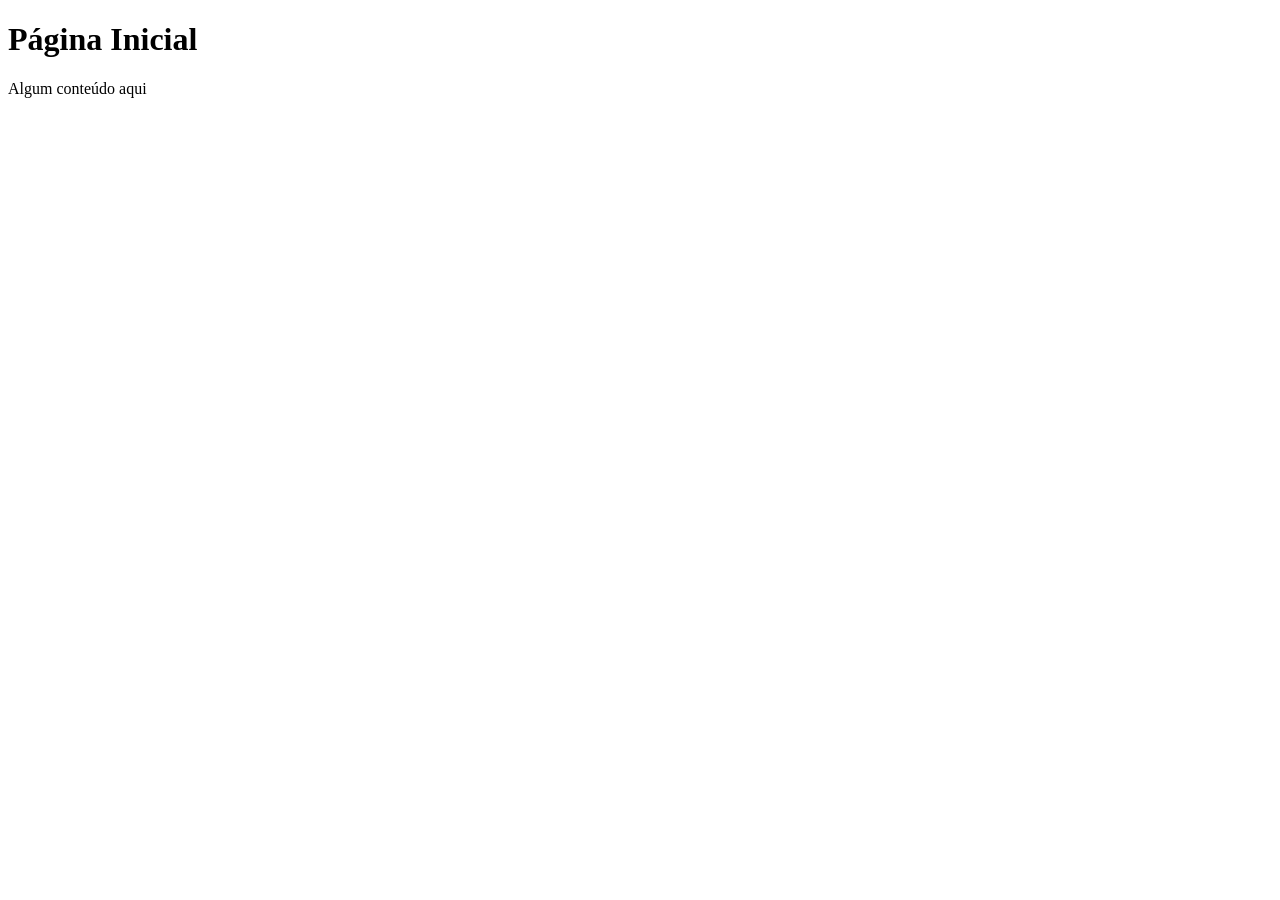
==== Projeto_Bimestral/index.html @ c1eeadff "created projeto_bimestral" ====
<!DOCTYPE html>
<html lang="en">
<head>
    <meta charset="UTF-8">
    <meta http-equiv="X-UA-Compatible" content="IE=edge">
    <meta name="viewport" content="width=device-width, initial-scale=1.0">
    <title>Página Inicial</title>
</head>
<body>
    <h1> Página Inicial </h1>

    <p>Algum conteúdo aqui</p>
</body>
</html>
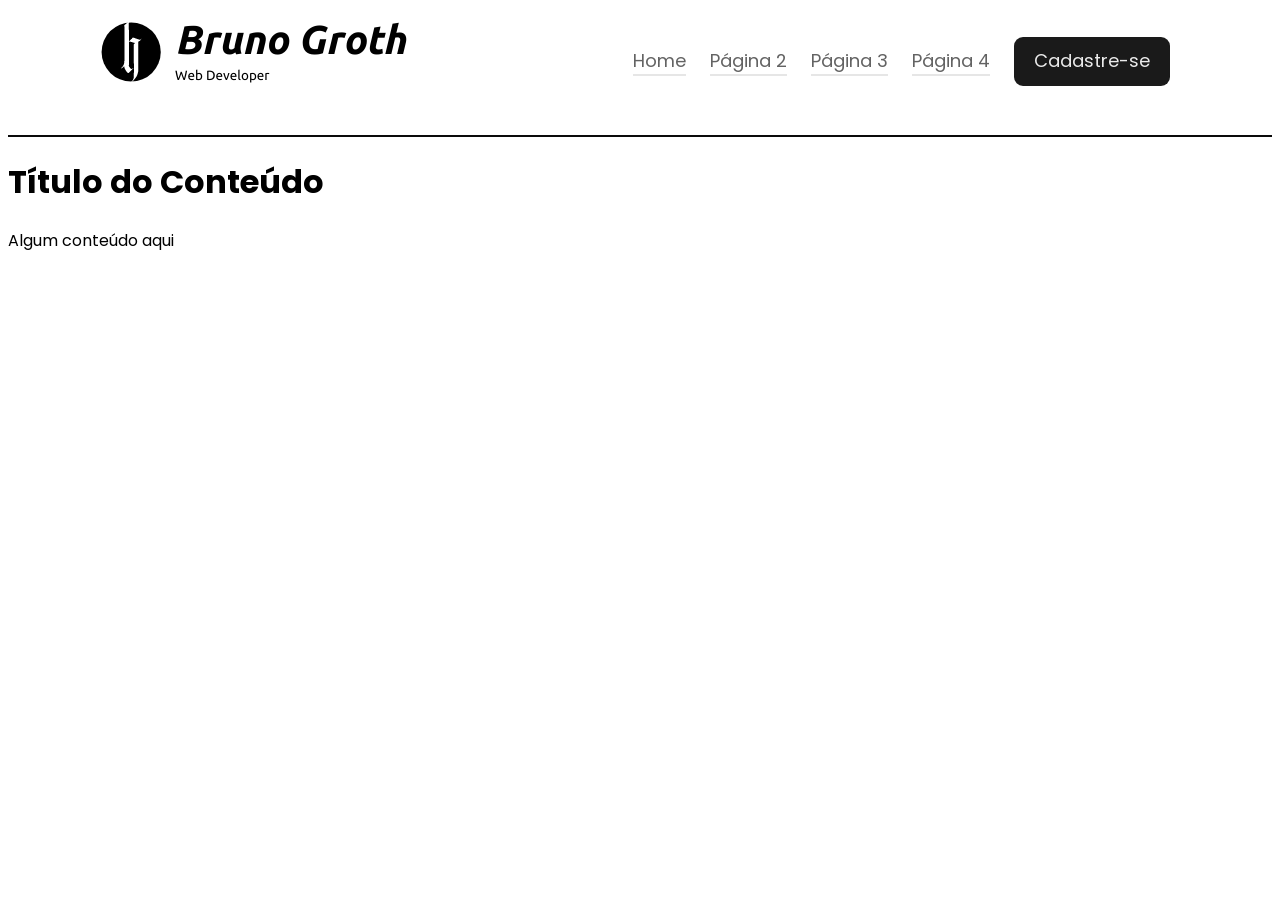
==== commit 7d382727: "responsive header has been created" ====
--- a/Projeto_Bimestral/index.html
+++ b/Projeto_Bimestral/index.html
@@ -4,11 +4,29 @@
     <meta charset="UTF-8">
     <meta http-equiv="X-UA-Compatible" content="IE=edge">
     <meta name="viewport" content="width=device-width, initial-scale=1.0">
+    <link rel="stylesheet" href="css/styles.css">  <!-- Arquivo CSS -->
+    <link rel="preconnect" href="https://fonts.googleapis.com">  <!-- Escolhi a fonte "Poppins" do Google Fonts, disponível em https://fonts.google.com/specimen/Poppins -->
+    <link rel="preconnect" href="https://fonts.gstatic.com" crossorigin>
+    <link href="https://fonts.googleapis.com/css2?family=Poppins:wght@100;300&display=swap" rel="stylesheet">
+
     <title>Página Inicial</title>
 </head>
 <body>
-    <h1> Página Inicial </h1>
-
+    <header>
+        <div class="center">
+            <div class="logo">
+                <img src="img/logo.png">
+            </div>
+            <div class="menu">
+                <a href="#">Home</a>
+                <a href="#">Página 2</a>
+                <a href="#">Página 3</a>
+                <a href="#">Página 4</a>
+                <a class="btn-menu" href="#">Cadastre-se</a>
+            </div>
+        </div>
+    </header>
+    <h1>Título do Conteúdo</h1>
     <p>Algum conteúdo aqui</p>
 </body>
 </html>
--- a/Projeto_Bimestral/css/styles.css
+++ b/Projeto_Bimestral/css/styles.css
@@ -0,0 +1,59 @@
+body{
+    font-family: 'Poppins', sans-serif;
+}
+
+.center{
+    max-width: 1100px;
+    display: flex;
+    margin:auto;
+    align-items: center;
+}
+
+header{
+    background-color:white;
+    padding-bottom: 20px;
+    border-bottom: 2px solid rgb(10, 10, 10);
+}
+
+.menu{
+    margin-left:auto;
+}
+
+.menu a{
+    text-decoration: none;  
+    color: rgba(37, 37, 37, 0.714);
+    font-size: 18px;
+    margin-right:20px;
+    border-bottom: 2px solid rgba(37, 37, 37, 0.114); 
+    display:inline-block;
+}
+
+.menu a:hover{
+    transition: 0.7s;
+    color: rgb(0, 0, 0);
+    border-bottom: 2px solid rgba(0, 0, 0); 
+    transform:translate(2px);
+
+}
+.menu a:active{
+    color: rgb(0, 0, 0);
+    border-bottom: 2px solid rgba(0, 0, 0); 
+}
+
+.menu .btn-menu{
+    background-color: rgba(0, 0, 0, 0.898);
+    color:rgb(235, 235, 235);
+    padding: 10px 20px;
+    border-radius: 9px;
+}
+
+.menu .btn-menu:hover{
+    background-color: rgb(0, 0, 0);
+    color:white;
+    transform: scale(1.04);
+
+}
+
+.logo img{
+    height: auto;
+}
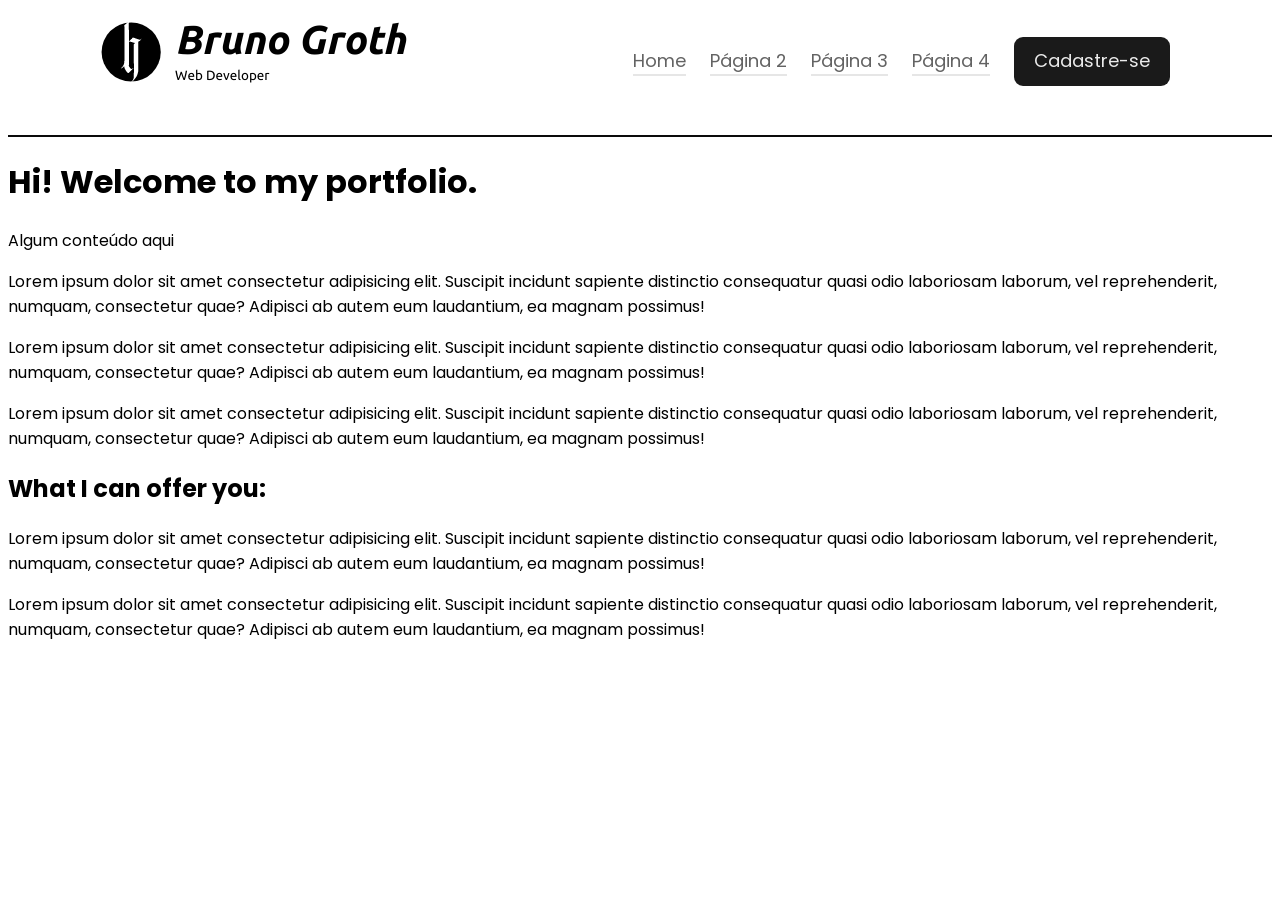
==== commit e618986c: "add content on view index.html" ====
--- a/Projeto_Bimestral/index.html
+++ b/Projeto_Bimestral/index.html
@@ -26,7 +26,15 @@
             </div>
         </div>
     </header>
-    <h1>Título do Conteúdo</h1>
+    <h1>Hi! Welcome to my portfolio.</h1>
     <p>Algum conteúdo aqui</p>
+    <p>Lorem ipsum dolor sit amet consectetur adipisicing elit. Suscipit incidunt sapiente distinctio consequatur quasi odio laboriosam laborum, vel reprehenderit, numquam, consectetur quae? Adipisci ab autem eum laudantium, ea magnam possimus!</p>
+    <p>Lorem ipsum dolor sit amet consectetur adipisicing elit. Suscipit incidunt sapiente distinctio consequatur quasi odio laboriosam laborum, vel reprehenderit, numquam, consectetur quae? Adipisci ab autem eum laudantium, ea magnam possimus!</p>
+    <p>Lorem ipsum dolor sit amet consectetur adipisicing elit. Suscipit incidunt sapiente distinctio consequatur quasi odio laboriosam laborum, vel reprehenderit, numquam, consectetur quae? Adipisci ab autem eum laudantium, ea magnam possimus!</p>
+
+    <h2>What I can offer you:</h1>
+    <p>Lorem ipsum dolor sit amet consectetur adipisicing elit. Suscipit incidunt sapiente distinctio consequatur quasi odio laboriosam laborum, vel reprehenderit, numquam, consectetur quae? Adipisci ab autem eum laudantium, ea magnam possimus!</p>
+    <p>Lorem ipsum dolor sit amet consectetur adipisicing elit. Suscipit incidunt sapiente distinctio consequatur quasi odio laboriosam laborum, vel reprehenderit, numquam, consectetur quae? Adipisci ab autem eum laudantium, ea magnam possimus!</p>
+
 </body>
 </html>
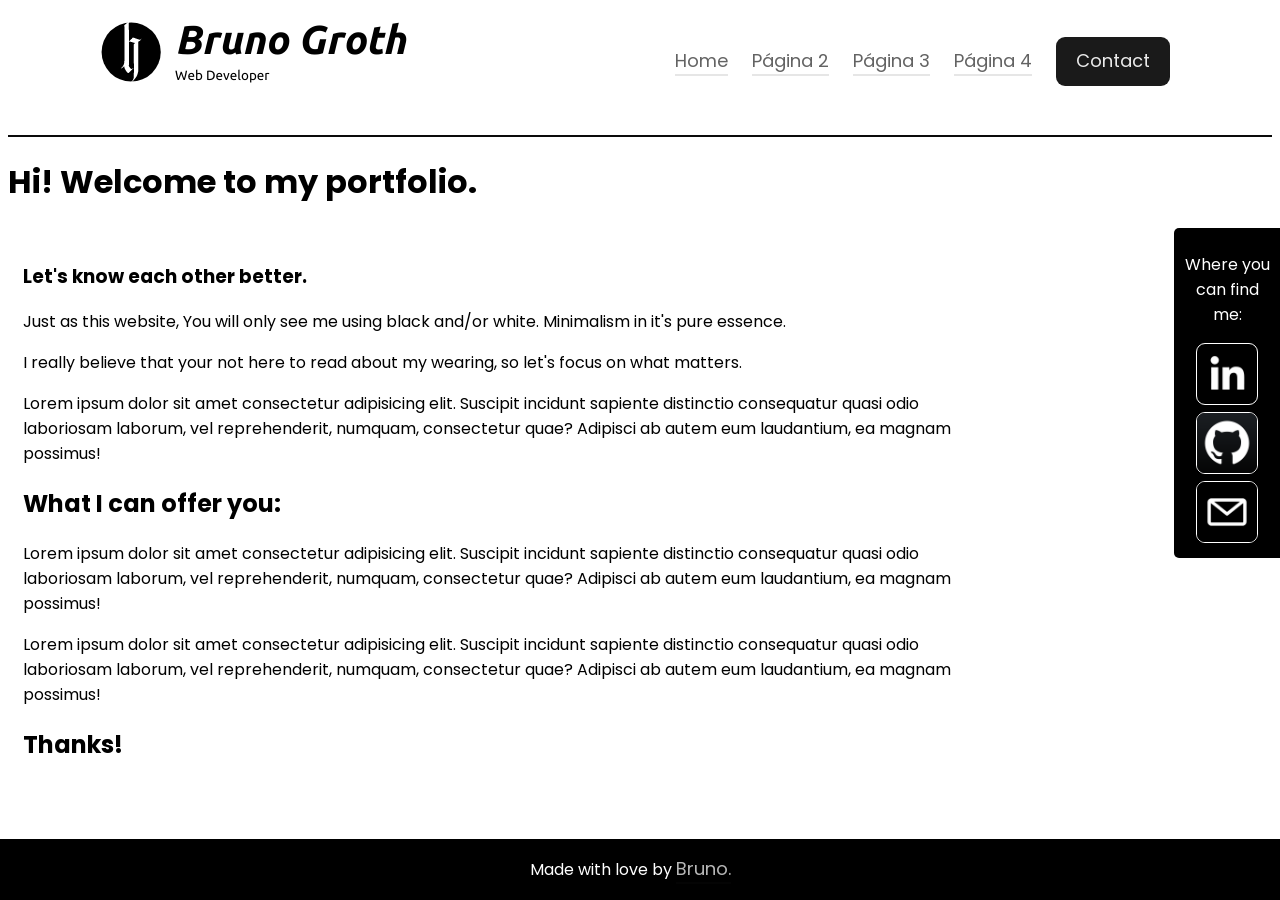
==== commit 5b8b5664: "index is completely responsive" ====
--- a/Projeto_Bimestral/index.html
+++ b/Projeto_Bimestral/index.html
@@ -22,19 +22,36 @@
                 <a href="#">Página 2</a>
                 <a href="#">Página 3</a>
                 <a href="#">Página 4</a>
-                <a class="btn-menu" href="#">Cadastre-se</a>
+                <a class="btn-menu" href="#">Contact</a>
             </div>
         </div>
     </header>
     <h1>Hi! Welcome to my portfolio.</h1>
-    <p>Algum conteúdo aqui</p>
-    <p>Lorem ipsum dolor sit amet consectetur adipisicing elit. Suscipit incidunt sapiente distinctio consequatur quasi odio laboriosam laborum, vel reprehenderit, numquam, consectetur quae? Adipisci ab autem eum laudantium, ea magnam possimus!</p>
-    <p>Lorem ipsum dolor sit amet consectetur adipisicing elit. Suscipit incidunt sapiente distinctio consequatur quasi odio laboriosam laborum, vel reprehenderit, numquam, consectetur quae? Adipisci ab autem eum laudantium, ea magnam possimus!</p>
-    <p>Lorem ipsum dolor sit amet consectetur adipisicing elit. Suscipit incidunt sapiente distinctio consequatur quasi odio laboriosam laborum, vel reprehenderit, numquam, consectetur quae? Adipisci ab autem eum laudantium, ea magnam possimus!</p>
-
-    <h2>What I can offer you:</h1>
-    <p>Lorem ipsum dolor sit amet consectetur adipisicing elit. Suscipit incidunt sapiente distinctio consequatur quasi odio laboriosam laborum, vel reprehenderit, numquam, consectetur quae? Adipisci ab autem eum laudantium, ea magnam possimus!</p>
-    <p>Lorem ipsum dolor sit amet consectetur adipisicing elit. Suscipit incidunt sapiente distinctio consequatur quasi odio laboriosam laborum, vel reprehenderit, numquam, consectetur quae? Adipisci ab autem eum laudantium, ea magnam possimus!</p>
+    <main>
+        <section class="section-1">
+            <article>
+                <h3>Let's know each other better.</h3>
+                <p>Just as this website, You will only see me using black and/or white. Minimalism in it's pure essence.</p>
+                <p>I really believe that your not here to read about my wearing, so let's focus on what matters.</p>
+                <p>Lorem ipsum dolor sit amet consectetur adipisicing elit. Suscipit incidunt sapiente distinctio consequatur quasi odio laboriosam laborum, vel reprehenderit, numquam, consectetur quae? Adipisci ab autem eum laudantium, ea magnam possimus!</p>
+            </article>
+        </section>
+        <section class="section-2">
+            <h2>What I can offer you:</h2>
+            <article>
+                <p>Lorem ipsum dolor sit amet consectetur adipisicing elit. Suscipit incidunt sapiente distinctio consequatur quasi odio laboriosam laborum, vel reprehenderit, numquam, consectetur quae? Adipisci ab autem eum laudantium, ea magnam possimus!</p>
+                <p>Lorem ipsum dolor sit amet consectetur adipisicing elit. Suscipit incidunt sapiente distinctio consequatur quasi odio laboriosam laborum, vel reprehenderit, numquam, consectetur quae? Adipisci ab autem eum laudantium, ea magnam possimus!</p>
+            </article>
+        </section>
+        <h2>Thanks!</h2>
+    </main>
+    <aside>
+        <p>Where you can find me:</p>
+        <a href="https://linkedin.com/in/bruno-groth"> <img src="img/linkedin.png" class="icon" alt="Linkedin Bruno Groth"></a>
+        <a href="https://github.com/brunogroth"> <img src="img/github.png" class="icon" alt="Github Bruno Groth"></a>
+        <a href="mailto:brunom.groth@gmail.com"> <img src="img/mail.png" class="icon" alt="Mail Bruno Groth"></a>
+    </aside>
+    <footer><p>Made with love by <a href="https://linkedin.com/in/bruno-groth">Bruno.</a></p></footer>
 
 </body>
 </html>
--- a/Projeto_Bimestral/css/styles.css
+++ b/Projeto_Bimestral/css/styles.css
@@ -13,10 +13,6 @@
     background-color:white;
     padding-bottom: 20px;
     border-bottom: 2px solid rgb(10, 10, 10);
-}
-
-.menu{
-    margin-left:auto;
 }
 
 .menu a{
@@ -46,7 +42,9 @@
     padding: 10px 20px;
     border-radius: 9px;
 }
-
+.menu{
+    margin-left:auto;
+}
 .menu .btn-menu:hover{
     background-color: rgb(0, 0, 0);
     color:white;
@@ -56,4 +54,66 @@
 
 .logo img{
     height: auto;
+    min-width: none;
+    max-width: 100%;
+}
+
+main {
+    display: inline-block;
+    padding: 15px;
+    width: 76%;
+    margin-bottom: 33px;
+}
+
+aside {
+    background-color: black;
+    color:white;
+    right: 0%;
+    position: absolute;
+    display:inline-block;
+    text-align: center;
+    width: 8%;
+    padding: 8px;
+    min-width: min-content;
+    max-width:90px;
+    min-height:300px;
+    border-top-left-radius: 5px;
+    border-bottom-left-radius: 5px;    
+}
+
+aside .icon{
+    width: 60px;
+    height: 60px;
+    border: 1px solid white;
+    border-radius: 9px;
+
+}
+
+footer{
+text-align: center;
+background-color: black;
+color:white;
+position: fixed;
+bottom:0px;
+left:0px;
+display:inline-block;
+width: 100%;
+}
+
+footer a{
+    text-decoration: none;  
+    color: rgba(255, 255, 255, 0.714);
+    font-size: 18px;
+    margin-right:20px;
+    border-bottom: 2px solid rgba(37, 37, 37, 0.114); 
+    display:inline-block;
+}
+
+footer a:hover{
+    transition: 1s;
+    color: rgb(255, 255, 255);
+    text-decoration: underline;
+    border-bottom: 2px solid rgba(0, 0, 0); 
+    transform: scale(1.04);
+
 }
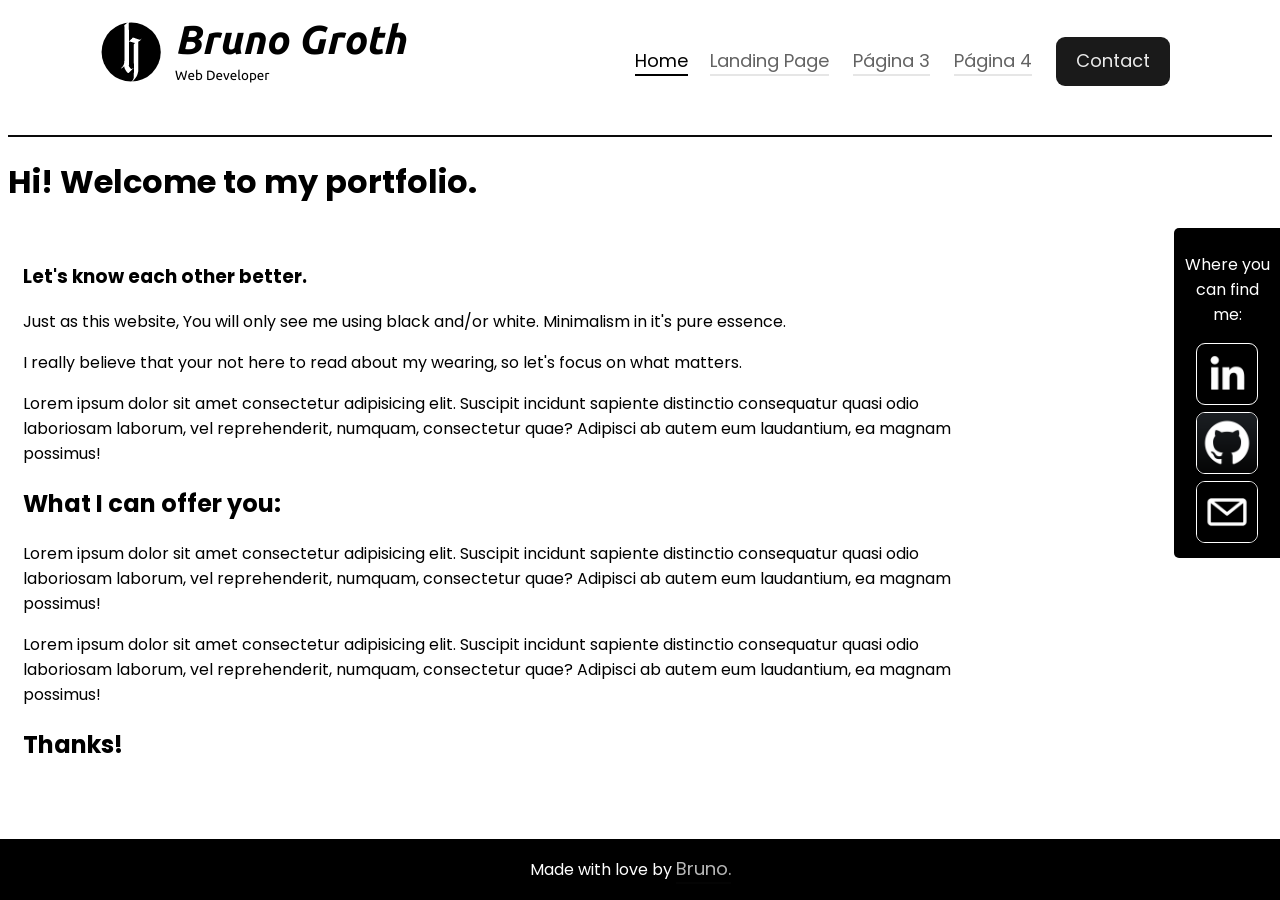
==== commit da6d5e01: "created landing page, fix nav link address, fix css code indentation" ====
--- a/Projeto_Bimestral/index.html
+++ b/Projeto_Bimestral/index.html
@@ -18,8 +18,8 @@
                 <img src="img/logo.png">
             </div>
             <div class="menu">
-                <a href="#">Home</a>
-                <a href="#">Página 2</a>
+                <a href="index.html" class="active">Home</a>
+                <a href="landing-page.html">Landing Page</a>
                 <a href="#">Página 3</a>
                 <a href="#">Página 4</a>
                 <a class="btn-menu" href="#">Contact</a>
@@ -47,9 +47,9 @@
     </main>
     <aside>
         <p>Where you can find me:</p>
-        <a href="https://linkedin.com/in/bruno-groth"> <img src="img/linkedin.png" class="icon" alt="Linkedin Bruno Groth"></a>
-        <a href="https://github.com/brunogroth"> <img src="img/github.png" class="icon" alt="Github Bruno Groth"></a>
-        <a href="mailto:brunom.groth@gmail.com"> <img src="img/mail.png" class="icon" alt="Mail Bruno Groth"></a>
+        <a href="https://linkedin.com/in/bruno-groth" target="_blank"> <img src="img/linkedin.png" class="icon" alt="Linkedin Bruno Groth"></a>
+        <a href="https://github.com/brunogroth" target="_blank"> <img src="img/github.png" class="icon" alt="Github Bruno Groth"></a>
+        <a href="mailto:brunom.groth@gmail.com" target="_blank"> <img src="img/mail.png" class="icon" alt="Mail Bruno Groth"></a>
     </aside>
     <footer><p>Made with love by <a href="https://linkedin.com/in/bruno-groth">Bruno.</a></p></footer>
 
--- a/Projeto_Bimestral/css/styles.css
+++ b/Projeto_Bimestral/css/styles.css
@@ -24,16 +24,21 @@
     display:inline-block;
 }
 
-.menu a:hover{
+
+.menu a:hover, .menu .active{
     transition: 0.7s;
     color: rgb(0, 0, 0);
     border-bottom: 2px solid rgba(0, 0, 0); 
     transform:translate(2px);
+}
 
-}
 .menu a:active{
     color: rgb(0, 0, 0);
     border-bottom: 2px solid rgba(0, 0, 0); 
+}
+
+.menu{
+    margin-left:auto;
 }
 
 .menu .btn-menu{
@@ -42,14 +47,11 @@
     padding: 10px 20px;
     border-radius: 9px;
 }
-.menu{
-    margin-left:auto;
-}
+
 .menu .btn-menu:hover{
     background-color: rgb(0, 0, 0);
     color:white;
     transform: scale(1.04);
-
 }
 
 .logo img{
@@ -90,14 +92,14 @@
 }
 
 footer{
-text-align: center;
-background-color: black;
-color:white;
-position: fixed;
-bottom:0px;
-left:0px;
-display:inline-block;
-width: 100%;
+    text-align: center;
+    background-color: black;
+    color:white;
+    position: fixed;
+    bottom:0px;
+    left:0px;
+    display:inline-block;
+    width: 100%;
 }
 
 footer a{
@@ -108,7 +110,7 @@
     border-bottom: 2px solid rgba(37, 37, 37, 0.114); 
     display:inline-block;
 }
-
+    
 footer a:hover{
     transition: 1s;
     color: rgb(255, 255, 255);
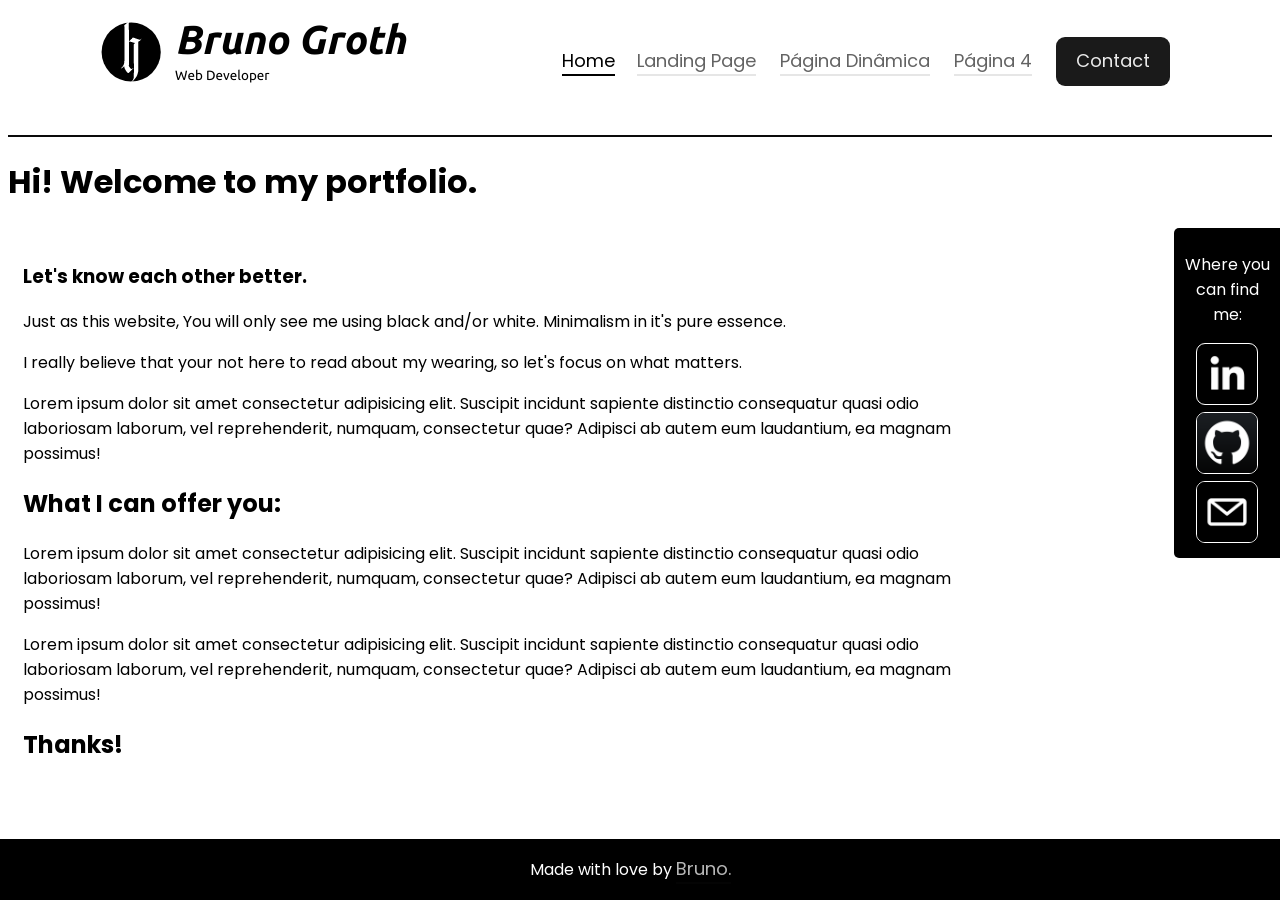
==== commit 583e2b16: "created universe page" ====
--- a/Projeto_Bimestral/index.html
+++ b/Projeto_Bimestral/index.html
@@ -20,7 +20,7 @@
             <div class="menu">
                 <a href="index.html" class="active">Home</a>
                 <a href="landing-page.html">Landing Page</a>
-                <a href="#">Página 3</a>
+                <a href="universe.html">Página Dinâmica</a>
                 <a href="#">Página 4</a>
                 <a class="btn-menu" href="#">Contact</a>
             </div>
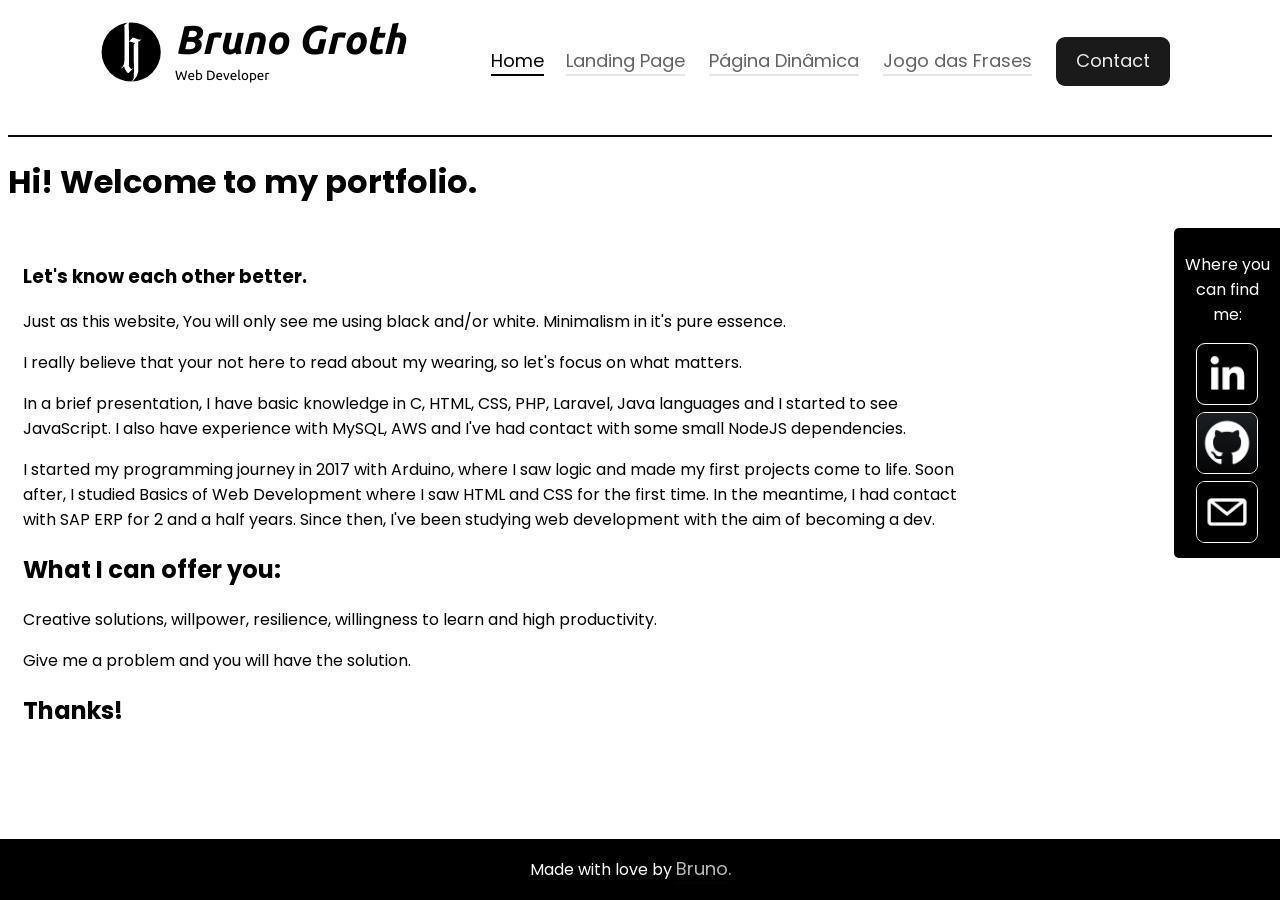
==== commit 1c5bab3d: "created phrases game and created index text from portfolio page." ====
--- a/Projeto_Bimestral/index.html
+++ b/Projeto_Bimestral/index.html
@@ -21,8 +21,8 @@
                 <a href="index.html" class="active">Home</a>
                 <a href="landing-page.html">Landing Page</a>
                 <a href="universe.html">Página Dinâmica</a>
-                <a href="#">Página 4</a>
-                <a class="btn-menu" href="#">Contact</a>
+                <a href="phrases-game.html">Jogo das Frases</a>
+                <a class="btn-menu" href="contact.html">Contact</a>
             </div>
         </div>
     </header>
@@ -33,14 +33,15 @@
                 <h3>Let's know each other better.</h3>
                 <p>Just as this website, You will only see me using black and/or white. Minimalism in it's pure essence.</p>
                 <p>I really believe that your not here to read about my wearing, so let's focus on what matters.</p>
-                <p>Lorem ipsum dolor sit amet consectetur adipisicing elit. Suscipit incidunt sapiente distinctio consequatur quasi odio laboriosam laborum, vel reprehenderit, numquam, consectetur quae? Adipisci ab autem eum laudantium, ea magnam possimus!</p>
+                <p>In a brief presentation, I have basic knowledge in C, HTML, CSS, PHP, Laravel, Java languages ​​and I started to see JavaScript. I also have experience with MySQL, AWS and I've had contact with some small NodeJS dependencies.</p>
+                <p>I started my programming journey in 2017 with Arduino, where I saw logic and made my first projects come to life. Soon after, I studied Basics of Web Development where I saw HTML and CSS for the first time. In the meantime, I had contact with SAP ERP for 2 and a half years. Since then, I've been studying web development with the aim of becoming a dev.</p>
             </article>
         </section>
         <section class="section-2">
             <h2>What I can offer you:</h2>
             <article>
-                <p>Lorem ipsum dolor sit amet consectetur adipisicing elit. Suscipit incidunt sapiente distinctio consequatur quasi odio laboriosam laborum, vel reprehenderit, numquam, consectetur quae? Adipisci ab autem eum laudantium, ea magnam possimus!</p>
-                <p>Lorem ipsum dolor sit amet consectetur adipisicing elit. Suscipit incidunt sapiente distinctio consequatur quasi odio laboriosam laborum, vel reprehenderit, numquam, consectetur quae? Adipisci ab autem eum laudantium, ea magnam possimus!</p>
+                <p>Creative solutions, willpower, resilience, willingness to learn and high productivity.</p>
+                <p>Give me a problem and you will have the solution.</p>
             </article>
         </section>
         <h2>Thanks!</h2>
